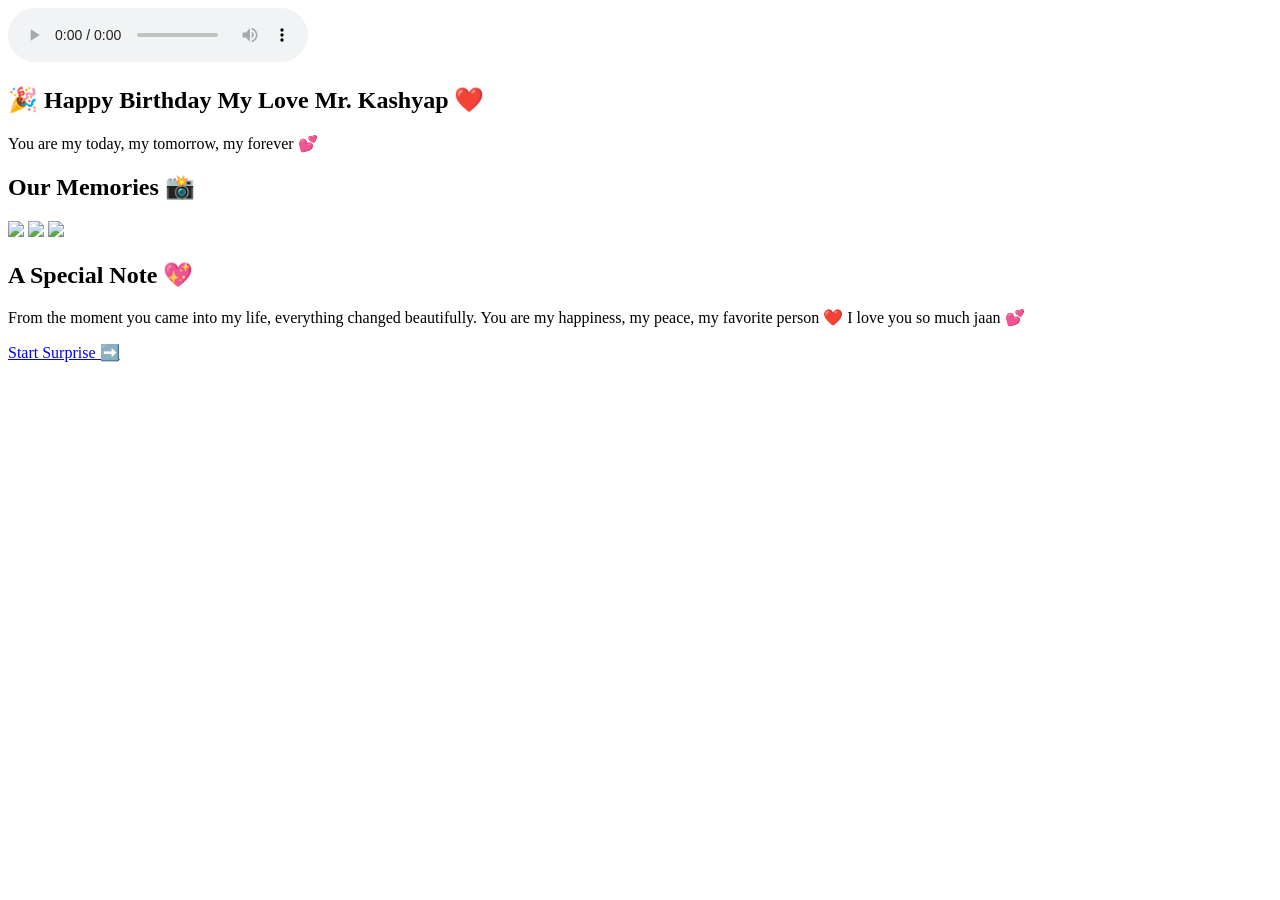
==== index.html @ 79b68d66 "Create index.html" ====
<!DOCTYPE html>
<html lang="en">
<head>
<meta charset="UTF-8">
<title>Happy Birthday Mr. Kashyap ❤️</title>

<link href="https://fonts.googleapis.com/css2?family=Poppins:wght@300;500;700&display=swap" rel="stylesheet">
<link rel="stylesheet" href="style.css">
</head>

<body>

<!-- 🎵 MUSIC -->
<audio autoplay loop controls>
  <source src="song.mp3" type="audio/mp3">
</audio>

<!-- 💖 HERO -->
<section class="hero">
  <h1>🎉 Happy Birthday My Love Mr. Kashyap ❤️</h1>
  <p>You are my today, my tomorrow, my forever 💕</p>
</section>

<!-- 📸 IMAGES -->
<section class="section">
  <h2>Our Memories 📸</h2>

  <div class="img-box">
    <img src="img1.jpg">
    <img src="img2.jpg">
    <img src="img3.jpg">
  </div>
</section>

<!-- 💌 MESSAGE -->
<section class="section">
  <h2>A Special Note 💖</h2>

  <p>
    From the moment you came into my life, everything changed beautifully.  
    You are my happiness, my peace, my favorite person ❤️  
    I love you so much jaan 💕
  </p>

  <a class="btn" href="page2.html">Start Surprise ➡️</a>
</section>

</body>
</html>
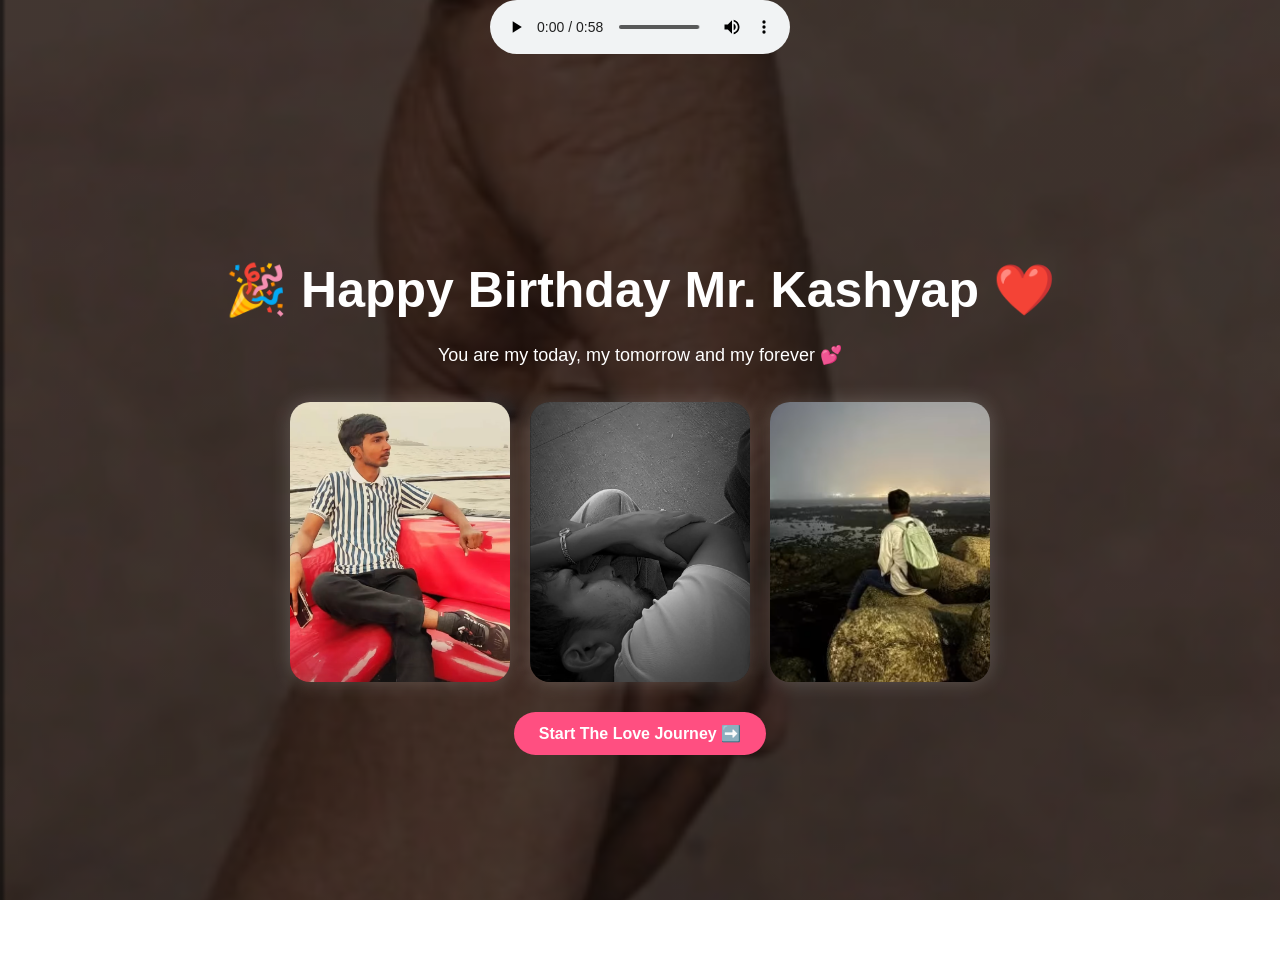
==== commit baab74b3: "Update index.html" ====
--- a/index.html
+++ b/index.html
@@ -2,47 +2,37 @@
 <html lang="en">
 <head>
 <meta charset="UTF-8">
-<title>Happy Birthday Mr. Kashyap ❤️</title>
+<title>Happy Birthday Jaan ❤️</title>
+
+<link rel="stylesheet" href="style.css">
 
 <link href="https://fonts.googleapis.com/css2?family=Poppins:wght@300;500;700&display=swap" rel="stylesheet">
-<link rel="stylesheet" href="style.css">
 </head>
 
 <body>
 
-<!-- 🎵 MUSIC -->
 <audio autoplay loop controls>
   <source src="song.mp3" type="audio/mp3">
 </audio>
 
-<!-- 💖 HERO -->
-<section class="hero">
-  <h1>🎉 Happy Birthday My Love Mr. Kashyap ❤️</h1>
-  <p>You are my today, my tomorrow, my forever 💕</p>
-</section>
+<section>
 
-<!-- 📸 IMAGES -->
-<section class="section">
-  <h2>Our Memories 📸</h2>
+<h1>🎉 Happy Birthday Mr. Kashyap ❤️</h1>
 
-  <div class="img-box">
-    <img src="img1.jpg">
-    <img src="img2.jpg">
-    <img src="img3.jpg">
-  </div>
-</section>
+<p>
+You are my today, my tomorrow and my forever 💕
+</p>
 
-<!-- 💌 MESSAGE -->
-<section class="section">
-  <h2>A Special Note 💖</h2>
+<div class="gallery">
+  <img src="photo1.jpg">
+  <img src="photo2.jpg">
+  <img src="photo3.jpg">
+</div>
 
-  <p>
-    From the moment you came into my life, everything changed beautifully.  
-    You are my happiness, my peace, my favorite person ❤️  
-    I love you so much jaan 💕
-  </p>
+<a href="page2.html" class="btn">
+Start The Love Journey ➡️
+</a>
 
-  <a class="btn" href="page2.html">Start Surprise ➡️</a>
 </section>
 
 </body>
--- a/style.css
+++ b/style.css
@@ -0,0 +1,129 @@
+*{
+  margin:0;
+  padding:0;
+  box-sizing:border-box;
+}
+
+body{
+  font-family:'Poppins',sans-serif;
+  background:
+  linear-gradient(rgba(0,0,0,0.7),rgba(0,0,0,0.7)),
+  url('photo4.jpg');
+
+  background-size:cover;
+  background-position:center;
+  background-attachment:fixed;
+
+  color:white;
+  text-align:center;
+}
+
+section{
+  min-height:100vh;
+  padding:80px 20px;
+  display:flex;
+  flex-direction:column;
+  justify-content:center;
+  align-items:center;
+}
+
+h1{
+  font-size:50px;
+  margin-bottom:20px;
+}
+
+h2{
+  margin-bottom:20px;
+}
+
+p{
+  max-width:700px;
+  line-height:1.8;
+  font-size:18px;
+}
+
+.btn{
+  margin-top:30px;
+  padding:12px 25px;
+  border-radius:30px;
+  text-decoration:none;
+  background:#ff4f81;
+  color:white;
+  font-weight:bold;
+  transition:0.3s;
+}
+
+.btn:hover{
+  transform:scale(1.1);
+  background:#ff1f68;
+}
+
+.gallery{
+  display:flex;
+  flex-wrap:wrap;
+  justify-content:center;
+  gap:20px;
+  margin-top:30px;
+}
+
+.gallery img{
+  width:220px;
+  height:280px;
+  object-fit:cover;
+  border-radius:20px;
+  box-shadow:0 0 20px rgba(255,255,255,0.2);
+  transition:0.4s;
+}
+
+.gallery img:hover{
+  transform:scale(1.08);
+}
+
+.cake{
+  font-size:140px;
+  animation:float 2s infinite;
+}
+
+@keyframes float{
+  0%{transform:translateY(0);}
+  50%{transform:translateY(-15px);}
+  100%{transform:translateY(0);}
+}
+
+button{
+  margin-top:20px;
+  padding:15px 30px;
+  border:none;
+  border-radius:30px;
+  background:#ff4f81;
+  color:white;
+  font-size:18px;
+  cursor:pointer;
+}
+
+#cakeMessage{
+  margin-top:25px;
+  font-size:24px;
+  color:#ffd6e7;
+}
+
+.grid{
+  display:grid;
+  grid-template-columns:repeat(auto-fit,minmax(220px,1fr));
+  gap:20px;
+  width:100%;
+  margin-top:30px;
+}
+
+.box{
+  background:rgba(255,255,255,0.1);
+  backdrop-filter:blur(10px);
+  padding:20px;
+  border-radius:20px;
+  transition:0.4s;
+}
+
+.box:hover{
+  transform:translateY(-10px);
+  background:rgba(255,255,255,0.2);
+}
